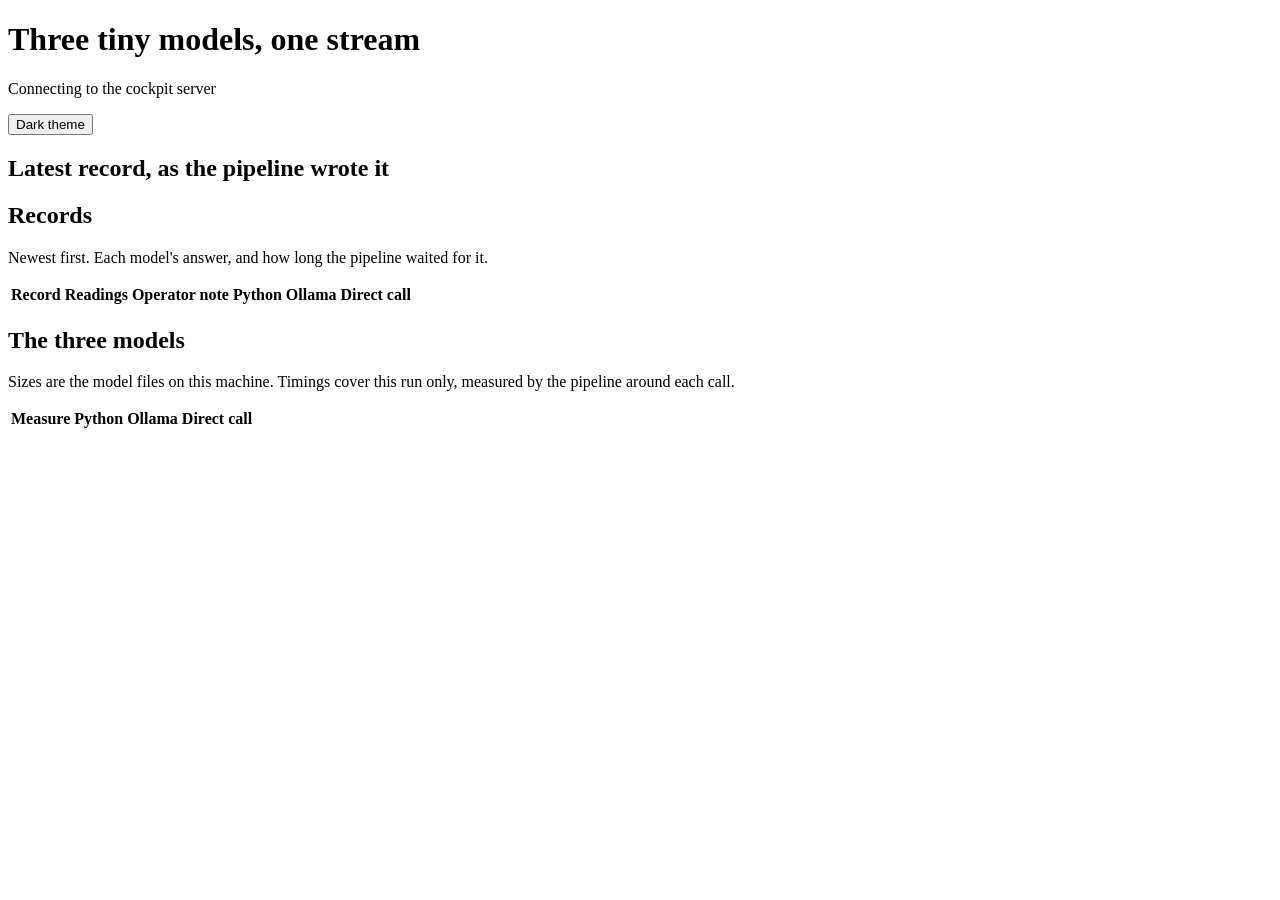
==== sessions/005/demos/tiny-models/cockpit/web/index.html @ 3aa1be07 "Add #00005 groundwork: three tiny models on one Expanso Edge stream Python IsolationForest over the " ====
<!doctype html>
<html lang="en" data-theme="light">
<head>
  <meta charset="utf-8">
  <meta name="viewport" content="width=device-width, initial-scale=1">
  <title>Three tiny models, one stream</title>
  <link rel="stylesheet" href="/app.css">
  <script src="/theme.js"></script>
  <script type="module" src="/app.js"></script>
</head>
<body>
  <header class="top">
    <div class="title">
      <h1>Three tiny models, one stream</h1>
      <p id="where" class="where">Connecting to the cockpit server</p>
    </div>
    <button id="theme" class="theme" type="button" aria-pressed="false">Dark theme</button>
  </header>

  <main>
    <section aria-labelledby="latest-h">
      <h2 id="latest-h">Latest record, as the pipeline wrote it</h2>
      <pre id="latest" class="json" aria-live="polite"><span class="skeleton-line"></span><span class="skeleton-line short"></span><span class="skeleton-line"></span></pre>
    </section>

    <section aria-labelledby="records-h">
      <h2 id="records-h">Records</h2>
      <p class="hint">Newest first. Each model's answer, and how long the pipeline waited for it.</p>
      <table class="records">
        <thead>
          <tr>
            <th scope="col">Record</th>
            <th scope="col">Readings</th>
            <th scope="col">Operator note</th>
            <th scope="col">Python</th>
            <th scope="col">Ollama</th>
            <th scope="col">Direct call</th>
          </tr>
        </thead>
        <tbody id="rows"></tbody>
      </table>
    </section>

    <section aria-labelledby="models-h">
      <h2 id="models-h">The three models</h2>
      <p class="hint">Sizes are the model files on this machine. Timings cover this run only, measured by the pipeline around each call.</p>
      <table class="models">
        <thead>
          <tr>
            <th scope="col"><span class="visually-hidden">Measure</span></th>
            <th scope="col">Python</th>
            <th scope="col">Ollama</th>
            <th scope="col">Direct call</th>
          </tr>
        </thead>
        <tbody id="models"></tbody>
      </table>
    </section>
  </main>
</body>
</html>
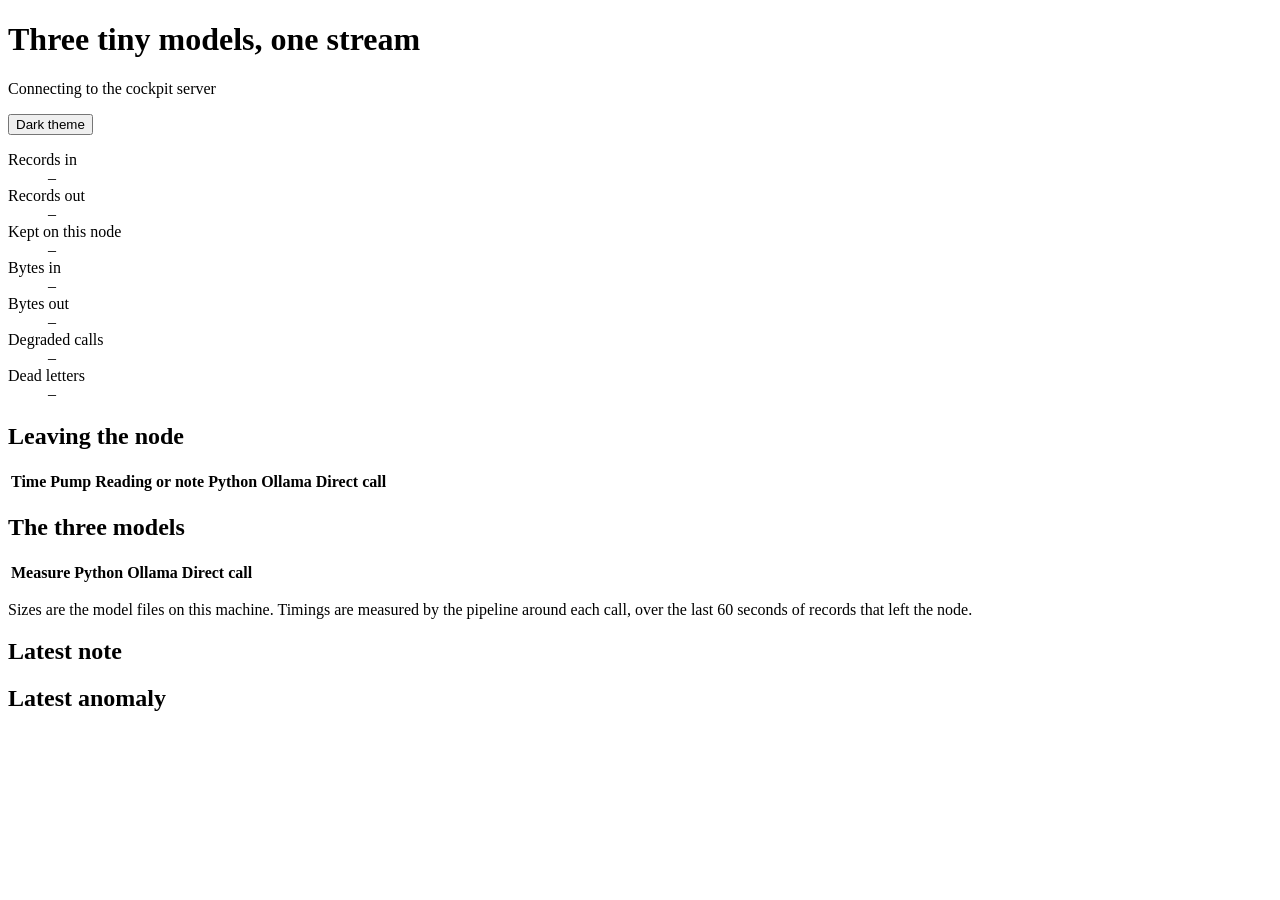
==== commit 5c19bffa: "Salvage in-progress #00005 tiny-models stage and cockpit work" ====
--- a/sessions/005/demos/tiny-models/cockpit/web/index.html
+++ b/sessions/005/demos/tiny-models/cockpit/web/index.html
@@ -10,40 +10,46 @@
 </head>
 <body>
   <header class="top">
-    <div class="title">
+    <div>
       <h1>Three tiny models, one stream</h1>
       <p id="where" class="where">Connecting to the cockpit server</p>
     </div>
     <button id="theme" class="theme" type="button" aria-pressed="false">Dark theme</button>
   </header>
 
-  <main>
-    <section aria-labelledby="latest-h">
-      <h2 id="latest-h">Latest record, as the pipeline wrote it</h2>
-      <pre id="latest" class="json" aria-live="polite"><span class="skeleton-line"></span><span class="skeleton-line short"></span><span class="skeleton-line"></span></pre>
-    </section>
+  <dl class="flow" aria-label="Records in and out of the node">
+    <div><dt>Records in</dt><dd id="in-rate">–</dd></div>
+    <div><dt>Records out</dt><dd id="out-rate">–</dd></div>
+    <div><dt>Kept on this node</dt><dd id="kept">–</dd></div>
+    <div><dt>Bytes in</dt><dd id="in-bytes">–</dd></div>
+    <div><dt>Bytes out</dt><dd id="out-bytes">–</dd></div>
+    <div><dt>Degraded calls</dt><dd id="degraded">–</dd></div>
+    <div><dt>Dead letters</dt><dd id="dead">–</dd></div>
+  </dl>
 
-    <section aria-labelledby="records-h">
-      <h2 id="records-h">Records</h2>
-      <p class="hint">Newest first. Each model's answer, and how long the pipeline waited for it.</p>
-      <table class="records">
+  <main class="grid">
+    <section class="tail-area" aria-labelledby="tail-h">
+      <h2 id="tail-h">Leaving the node</h2>
+      <table class="tail">
+        <colgroup>
+          <col class="c-time"><col class="c-asset"><col class="c-what"><col class="c-model"><col class="c-model"><col class="c-model">
+        </colgroup>
         <thead>
           <tr>
-            <th scope="col">Record</th>
-            <th scope="col">Readings</th>
-            <th scope="col">Operator note</th>
+            <th scope="col">Time</th>
+            <th scope="col">Pump</th>
+            <th scope="col">Reading or note</th>
             <th scope="col">Python</th>
             <th scope="col">Ollama</th>
             <th scope="col">Direct call</th>
           </tr>
         </thead>
-        <tbody id="rows"></tbody>
+        <tbody id="tail"></tbody>
       </table>
     </section>
 
-    <section aria-labelledby="models-h">
+    <section class="models-area" aria-labelledby="models-h">
       <h2 id="models-h">The three models</h2>
-      <p class="hint">Sizes are the model files on this machine. Timings cover this run only, measured by the pipeline around each call.</p>
       <table class="models">
         <thead>
           <tr>
@@ -55,6 +61,14 @@
         </thead>
         <tbody id="models"></tbody>
       </table>
+      <p class="hint">Sizes are the model files on this machine. Timings are measured by the pipeline around each call, over the last 60 seconds of records that left the node.</p>
+    </section>
+
+    <section class="json-area" aria-labelledby="note-h">
+      <h2 id="note-h">Latest note</h2>
+      <pre id="note" class="json"><span class="skeleton-line"></span><span class="skeleton-line short"></span><span class="skeleton-line"></span></pre>
+      <h2 id="alert-h">Latest anomaly</h2>
+      <pre id="alert" class="json"><span class="skeleton-line"></span><span class="skeleton-line short"></span><span class="skeleton-line"></span></pre>
     </section>
   </main>
 </body>
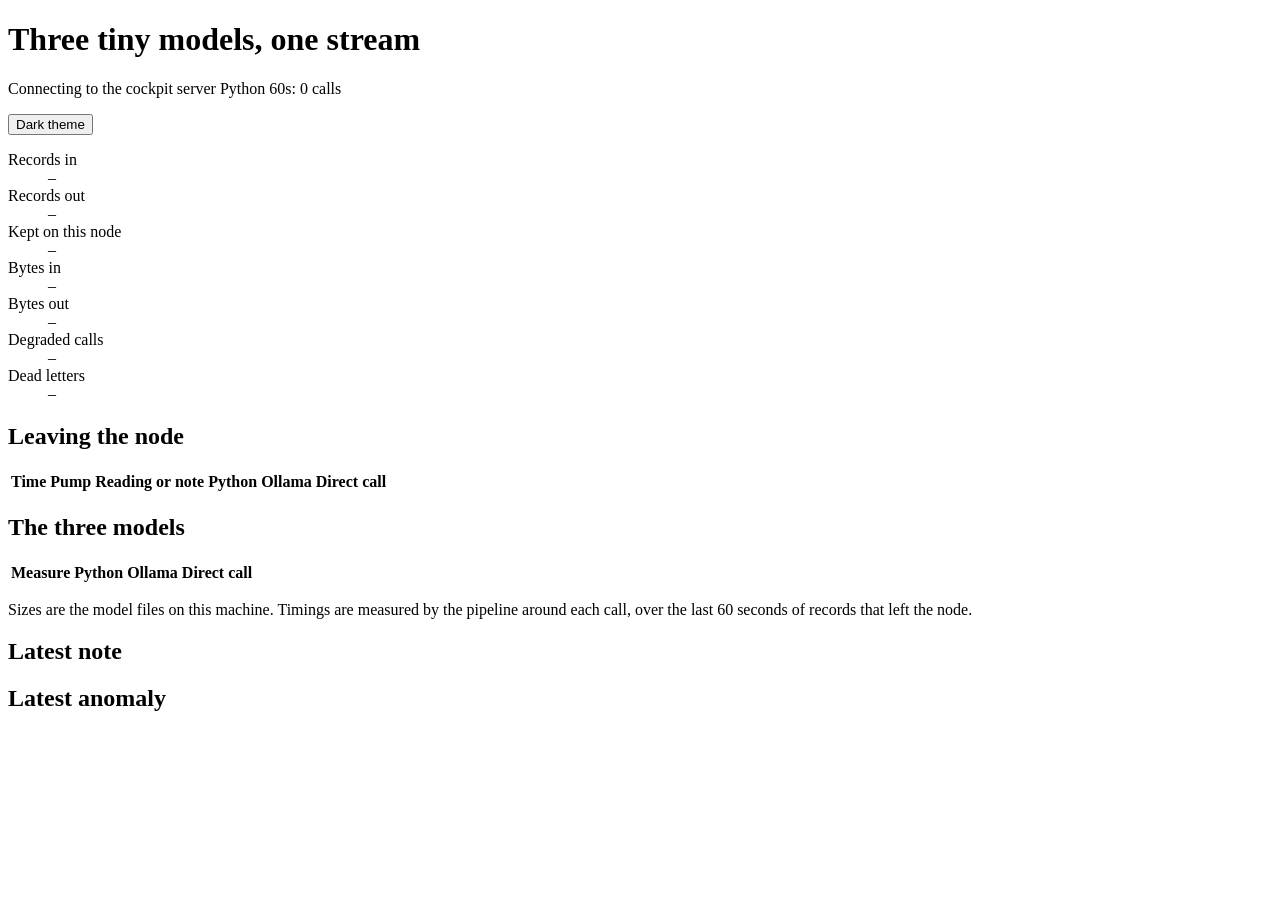
==== commit 78718496: "session 005: apply recording analysis fixes to tiny-models demo and runbook" ====
--- a/sessions/005/demos/tiny-models/cockpit/web/index.html
+++ b/sessions/005/demos/tiny-models/cockpit/web/index.html
@@ -12,7 +12,10 @@
   <header class="top">
     <div>
       <h1>Three tiny models, one stream</h1>
-      <p id="where" class="where">Connecting to the cockpit server</p>
+      <p class="where-row">
+        <span id="where" class="where">Connecting to the cockpit server</span>
+        <span id="python-badge" class="badge">Python 60s: 0 calls</span>
+      </p>
     </div>
     <button id="theme" class="theme" type="button" aria-pressed="false">Dark theme</button>
   </header>
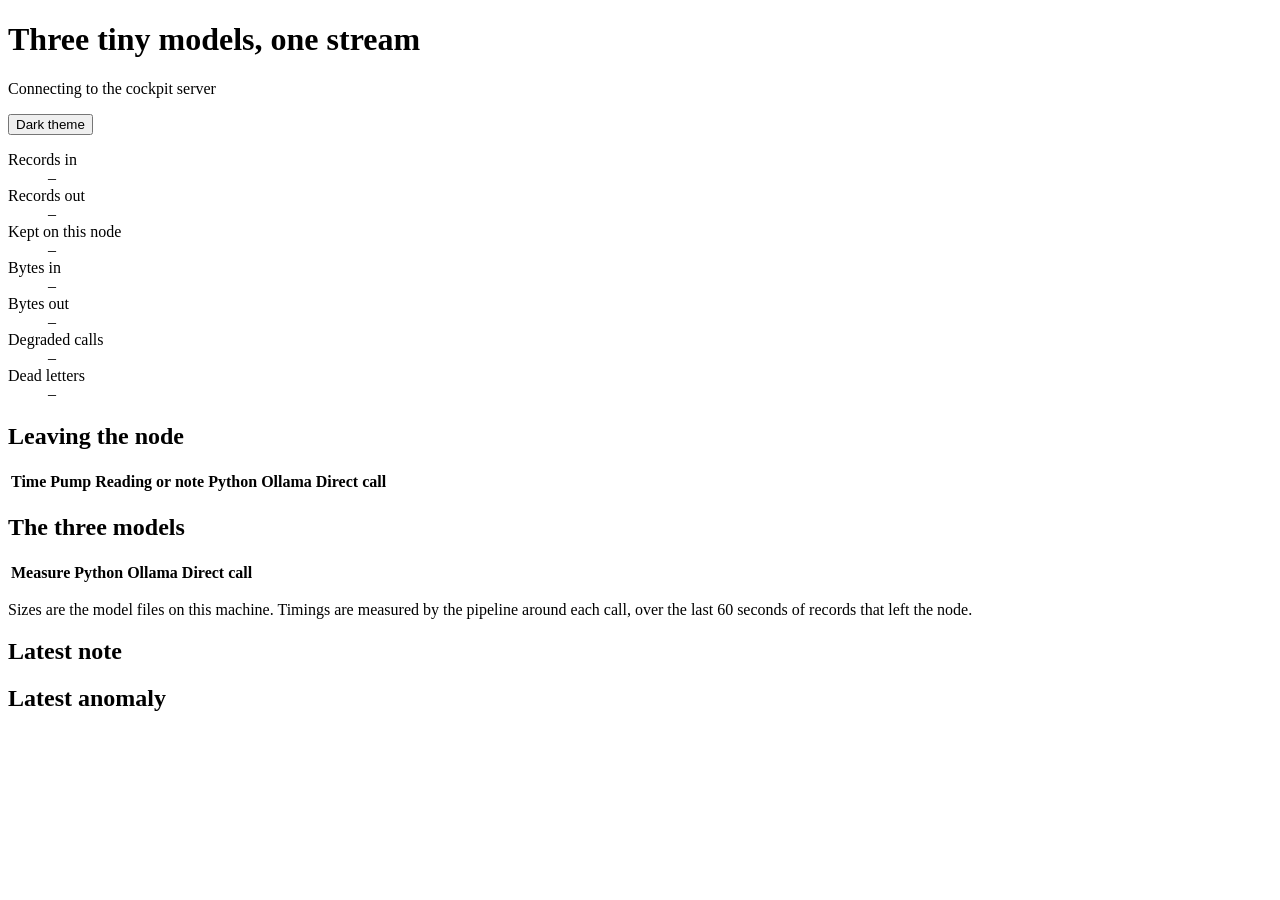
==== commit 7da0395e: "wip: save uncommitted work from a retired agent copy" ====
--- a/sessions/005/demos/tiny-models/cockpit/web/index.html
+++ b/sessions/005/demos/tiny-models/cockpit/web/index.html
@@ -12,10 +12,7 @@
   <header class="top">
     <div>
       <h1>Three tiny models, one stream</h1>
-      <p class="where-row">
-        <span id="where" class="where">Connecting to the cockpit server</span>
-        <span id="python-badge" class="badge">Python 60s: 0 calls</span>
-      </p>
+      <p id="where" class="where">Connecting to the cockpit server</p>
     </div>
     <button id="theme" class="theme" type="button" aria-pressed="false">Dark theme</button>
   </header>
